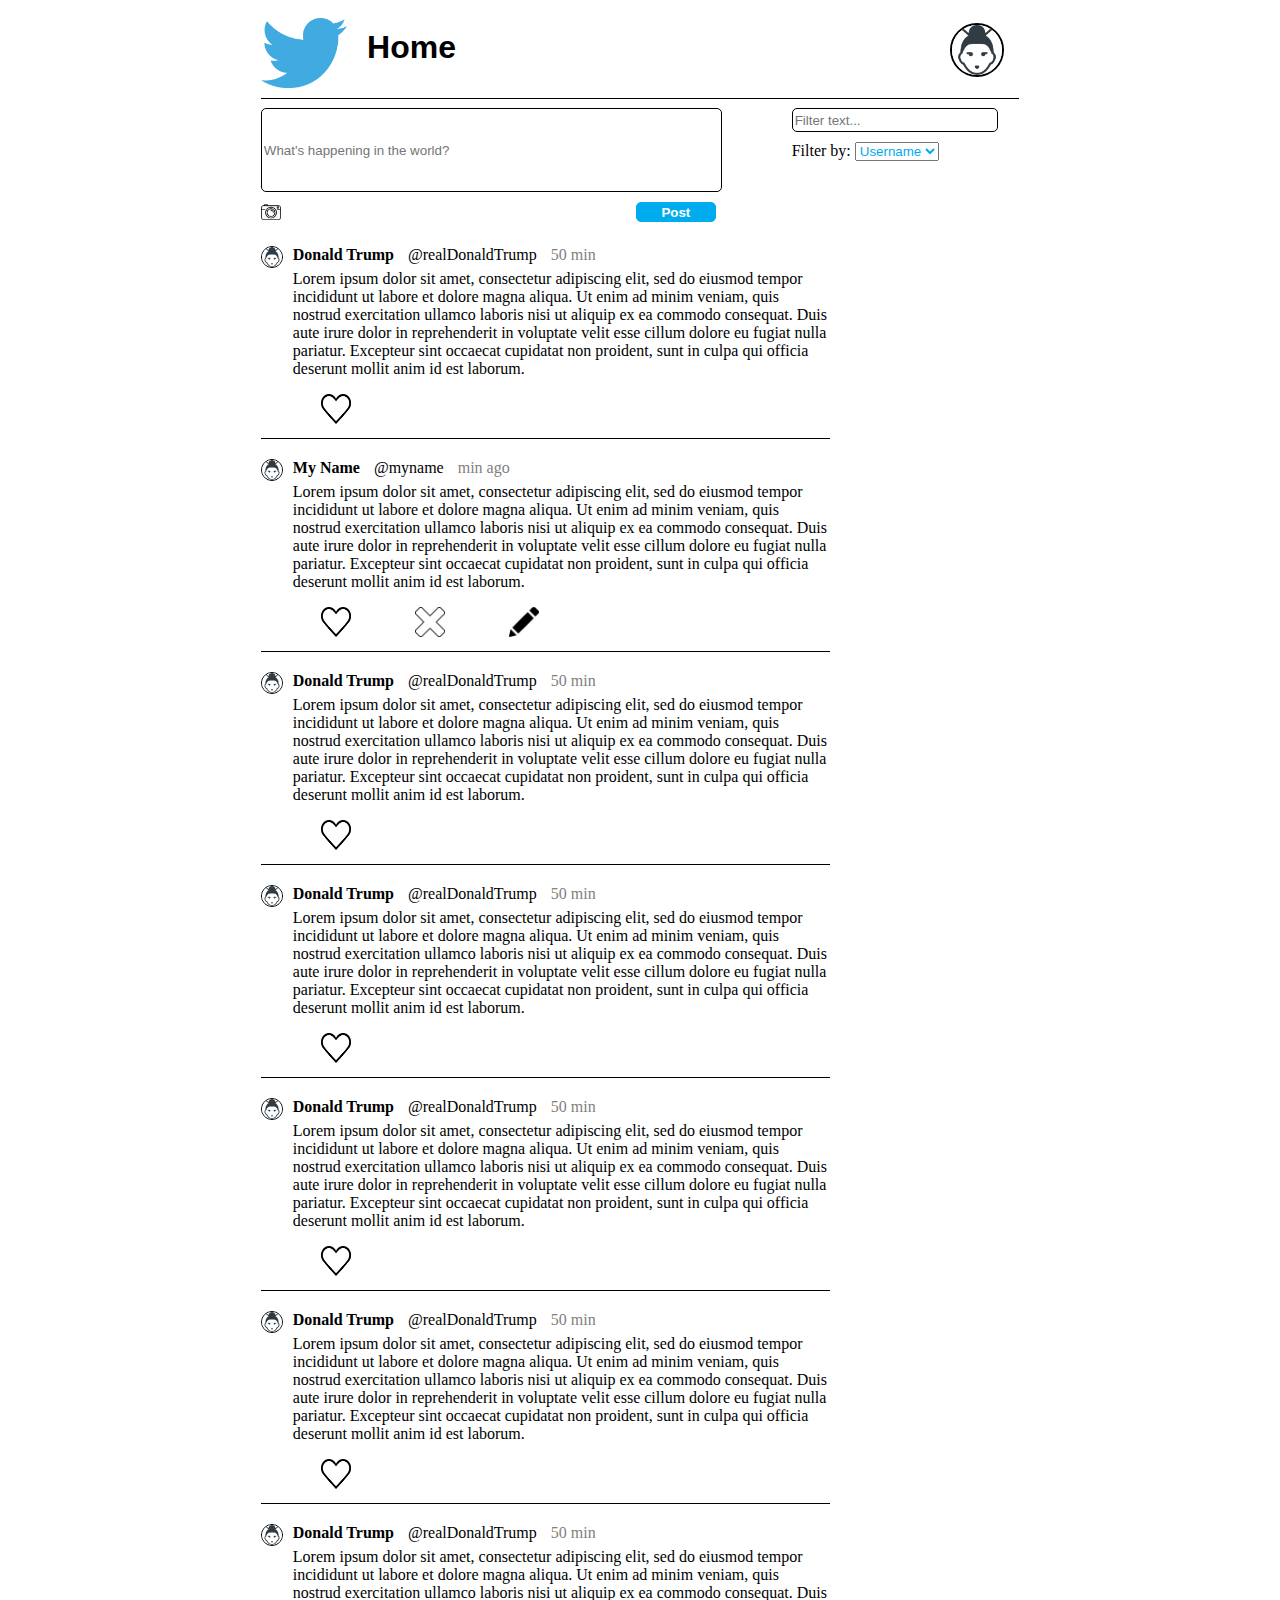
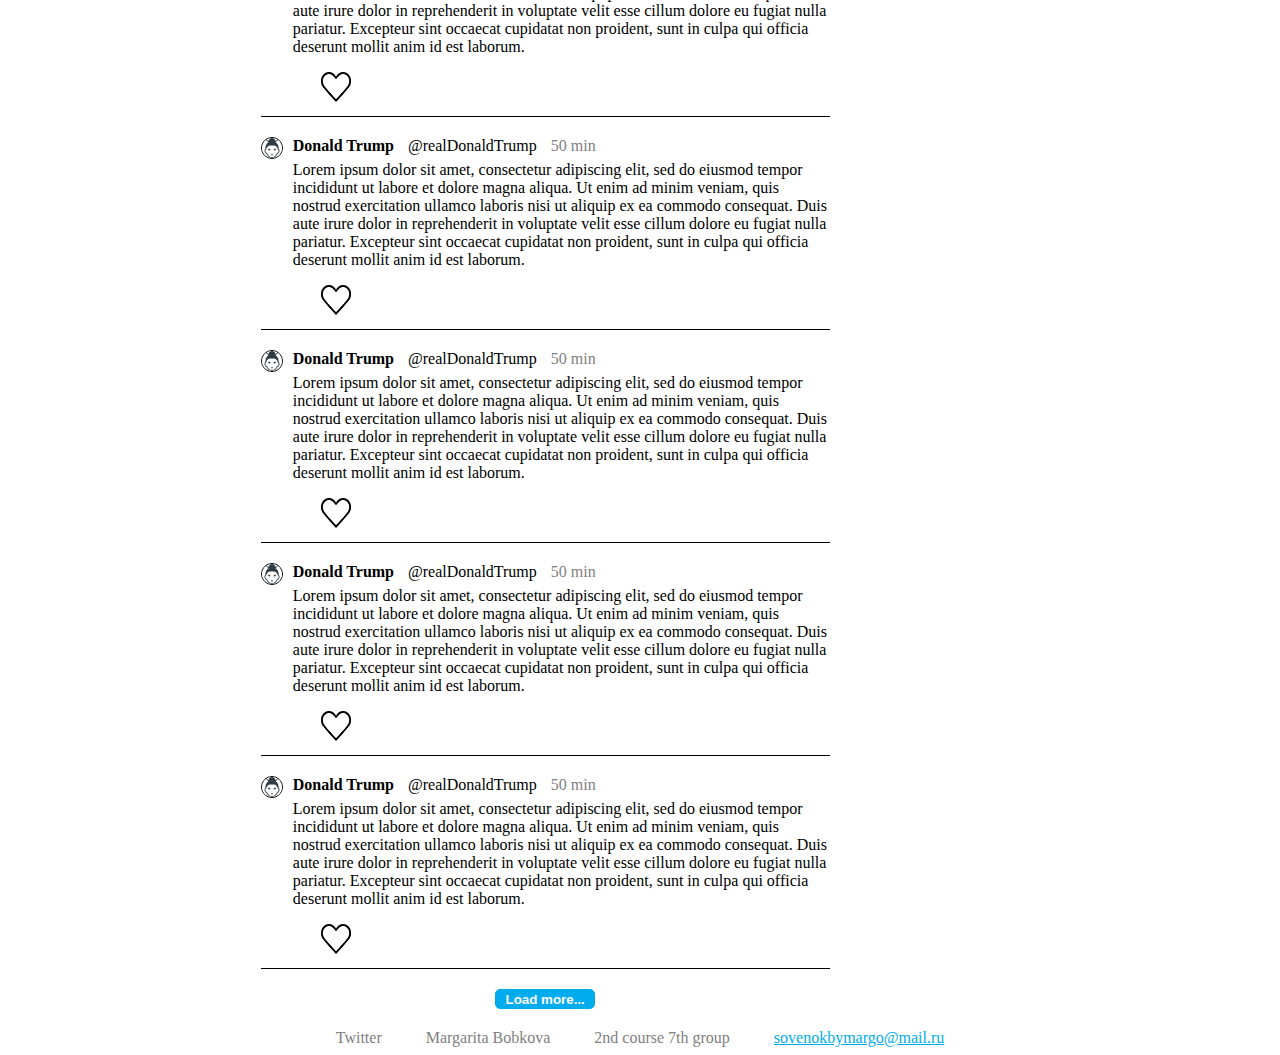
==== index.html @ 5510a5af "Add main page design" ====
<!DOCTYPE html>
<html lang="en">

<head>
    <meta charset="UTF-8">
    <title>Title</title>
    <link rel="stylesheet" type="text/css" href="style.css"/>
</head>
<body>
<header>
    <div id="page-container">
        <div id="content-wrap">

        </div>
    </div>
    <div class="block1">
        <img class="profile" src="img/People.jpg"/>
        <img src="img/Twitter_bird_logo_2012.jpg" class="logo"/>
        <h1 style="font-family: Arial,serif">Home</h1>

    </div>
</header>

<div class="block2">
    <div class="create-post">
        <input class="lol" type="text" name="q" placeholder="What's happening in the world?"/>
        <input class="lol" type="image" value="" src="img/photo-camera.png" onclick="{action} return false">
        <input type="button" value="Post" name="Post" onClick="{action} return false" class="fwm_button">
    </div>

    <div class="filter">
        <input class="filter-query" placeholder="Filter text...">

        <label for="cars">Filter by:</label>
        <select id="cars">
            <option value="username">Username</option>
            <option value="date">Date</option>
            <option value="hashtag">Hashtag</option>
        </select>
    </div>
</div>

<div class = "post">
    <img class="user-avatar" src="img/People.jpg" alt="Avatar">
    <div class="post-content">
        <div class="post-details">
            <b class="full-name">Donald Trump</b>
            <p class="username">@realDonaldTrump</p>
            <p class="date">50 min</p>
        </div>
        <p class="content">Lorem ipsum dolor sit amet, consectetur adipiscing elit, sed do eiusmod tempor incididunt ut labore et dolore magna aliqua.
            Ut enim ad minim veniam, quis nostrud exercitation ullamco laboris nisi ut aliquip ex ea commodo consequat. Duis aute irure dolor in reprehenderit in voluptate velit esse cillum dolore eu fugiat nulla pariatur. Excepteur sint occaecat cupidatat non proident, sunt in culpa qui officia deserunt mollit anim id est laborum.</p>
    </div>
    <div class="user-actions">
        <img class="like" src="img/img_like.png" alt="Like button">
    </div>
</div>

<div class = "post">
    <img class="user-avatar" src="img/People.jpg" alt="Avatar">
    <div class="post-content">
        <div class="post-details">
            <b class="full-name">My Name</b>
            <p class="username">@myname</p>
            <p class="date">min ago</p>
        </div>
        <p class="content">Lorem ipsum dolor sit amet, consectetur adipiscing elit, sed do eiusmod tempor incididunt ut labore et dolore magna aliqua.
            Ut enim ad minim veniam, quis nostrud exercitation ullamco laboris nisi ut aliquip ex ea commodo consequat. Duis aute irure dolor in reprehenderit in voluptate velit esse cillum dolore eu fugiat nulla pariatur. Excepteur sint occaecat cupidatat non proident, sunt in culpa qui officia deserunt mollit anim id est laborum.</p>
    </div>
    <div class="user-actions">
        <img class="like" src="img/img_like.png" alt="Like button">
        <img class="edit" src="img/delete.png" alt="Edit button">
        <img class="delete" src="img/pencil-edit-button.png" alt="Trash button">
    </div>
</div>
<div class = "post">
    <img class="user-avatar" src="img/People.jpg" alt="Avatar">
    <div class="post-content">
        <div class="post-details">
            <b class="full-name">Donald Trump</b>
            <p class="username">@realDonaldTrump</p>
            <p class="date">50 min</p>
        </div>
        <p class="content">Lorem ipsum dolor sit amet, consectetur adipiscing elit, sed do eiusmod tempor incididunt ut labore et dolore magna aliqua.
            Ut enim ad minim veniam, quis nostrud exercitation ullamco laboris nisi ut aliquip ex ea commodo consequat. Duis aute irure dolor in reprehenderit in voluptate velit esse cillum dolore eu fugiat nulla pariatur. Excepteur sint occaecat cupidatat non proident, sunt in culpa qui officia deserunt mollit anim id est laborum.</p>
    </div>
    <div class="user-actions">
        <img class="like" src="img/img_like.png" alt="Like button">
    </div>
</div>
<div class = "post">
    <img class="user-avatar" src="img/People.jpg" alt="Avatar">
    <div class="post-content">
        <div class="post-details">
            <b class="full-name">Donald Trump</b>
            <p class="username">@realDonaldTrump</p>
            <p class="date">50 min</p>
        </div>
        <p class="content">Lorem ipsum dolor sit amet, consectetur adipiscing elit, sed do eiusmod tempor incididunt ut labore et dolore magna aliqua.
            Ut enim ad minim veniam, quis nostrud exercitation ullamco laboris nisi ut aliquip ex ea commodo consequat. Duis aute irure dolor in reprehenderit in voluptate velit esse cillum dolore eu fugiat nulla pariatur. Excepteur sint occaecat cupidatat non proident, sunt in culpa qui officia deserunt mollit anim id est laborum.</p>
    </div>
    <div class="user-actions">
        <img class="like" src="img/img_like.png" alt="Like button">
    </div>
</div>
<div class = "post">
    <img class="user-avatar" src="img/People.jpg" alt="Avatar">
    <div class="post-content">
        <div class="post-details">
            <b class="full-name">Donald Trump</b>
            <p class="username">@realDonaldTrump</p>
            <p class="date">50 min</p>
        </div>
        <p class="content">Lorem ipsum dolor sit amet, consectetur adipiscing elit, sed do eiusmod tempor incididunt ut labore et dolore magna aliqua.
            Ut enim ad minim veniam, quis nostrud exercitation ullamco laboris nisi ut aliquip ex ea commodo consequat. Duis aute irure dolor in reprehenderit in voluptate velit esse cillum dolore eu fugiat nulla pariatur. Excepteur sint occaecat cupidatat non proident, sunt in culpa qui officia deserunt mollit anim id est laborum.</p>
    </div>
    <div class="user-actions">
        <img class="like" src="img/img_like.png" alt="Like button">
    </div>
</div>
<div class = "post">
    <img class="user-avatar" src="img/People.jpg" alt="Avatar">
    <div class="post-content">
        <div class="post-details">
            <b class="full-name">Donald Trump</b>
            <p class="username">@realDonaldTrump</p>
            <p class="date">50 min</p>
        </div>
        <p class="content">Lorem ipsum dolor sit amet, consectetur adipiscing elit, sed do eiusmod tempor incididunt ut labore et dolore magna aliqua.
            Ut enim ad minim veniam, quis nostrud exercitation ullamco laboris nisi ut aliquip ex ea commodo consequat. Duis aute irure dolor in reprehenderit in voluptate velit esse cillum dolore eu fugiat nulla pariatur. Excepteur sint occaecat cupidatat non proident, sunt in culpa qui officia deserunt mollit anim id est laborum.</p>
    </div>
    <div class="user-actions">
        <img class="like" src="img/img_like.png" alt="Like button">
    </div>
</div>
<div class = "post">
    <img class="user-avatar" src="img/People.jpg" alt="Avatar">
    <div class="post-content">
        <div class="post-details">
            <b class="full-name">Donald Trump</b>
            <p class="username">@realDonaldTrump</p>
            <p class="date">50 min</p>
        </div>
        <p class="content">Lorem ipsum dolor sit amet, consectetur adipiscing elit, sed do eiusmod tempor incididunt ut labore et dolore magna aliqua.
            Ut enim ad minim veniam, quis nostrud exercitation ullamco laboris nisi ut aliquip ex ea commodo consequat. Duis aute irure dolor in reprehenderit in voluptate velit esse cillum dolore eu fugiat nulla pariatur. Excepteur sint occaecat cupidatat non proident, sunt in culpa qui officia deserunt mollit anim id est laborum.</p>
    </div>
    <div class="user-actions">
        <img class="like" src="img/img_like.png" alt="Like button">
    </div>
</div>
<div class = "post">
    <img class="user-avatar" src="img/People.jpg" alt="Avatar">
    <div class="post-content">
        <div class="post-details">
            <b class="full-name">Donald Trump</b>
            <p class="username">@realDonaldTrump</p>
            <p class="date">50 min</p>
        </div>
        <p class="content">Lorem ipsum dolor sit amet, consectetur adipiscing elit, sed do eiusmod tempor incididunt ut labore et dolore magna aliqua.
            Ut enim ad minim veniam, quis nostrud exercitation ullamco laboris nisi ut aliquip ex ea commodo consequat. Duis aute irure dolor in reprehenderit in voluptate velit esse cillum dolore eu fugiat nulla pariatur. Excepteur sint occaecat cupidatat non proident, sunt in culpa qui officia deserunt mollit anim id est laborum.</p>
    </div>
    <div class="user-actions">
        <img class="like" src="img/img_like.png" alt="Like button">
    </div>
</div>
<div class = "post">
    <img class="user-avatar" src="img/People.jpg" alt="Avatar">
    <div class="post-content">
        <div class="post-details">
            <b class="full-name">Donald Trump</b>
            <p class="username">@realDonaldTrump</p>
            <p class="date">50 min</p>
        </div>
        <p class="content">Lorem ipsum dolor sit amet, consectetur adipiscing elit, sed do eiusmod tempor incididunt ut labore et dolore magna aliqua.
            Ut enim ad minim veniam, quis nostrud exercitation ullamco laboris nisi ut aliquip ex ea commodo consequat. Duis aute irure dolor in reprehenderit in voluptate velit esse cillum dolore eu fugiat nulla pariatur. Excepteur sint occaecat cupidatat non proident, sunt in culpa qui officia deserunt mollit anim id est laborum.</p>
    </div>
    <div class="user-actions">
        <img class="like" src="img/img_like.png" alt="Like button">
    </div>
</div>
<div class = "post">
    <img class="user-avatar" src="img/People.jpg" alt="Avatar">
    <div class="post-content">
        <div class="post-details">
            <b class="full-name">Donald Trump</b>
            <p class="username">@realDonaldTrump</p>
            <p class="date">50 min</p>
        </div>
        <p class="content">Lorem ipsum dolor sit amet, consectetur adipiscing elit, sed do eiusmod tempor incididunt ut labore et dolore magna aliqua.
            Ut enim ad minim veniam, quis nostrud exercitation ullamco laboris nisi ut aliquip ex ea commodo consequat. Duis aute irure dolor in reprehenderit in voluptate velit esse cillum dolore eu fugiat nulla pariatur. Excepteur sint occaecat cupidatat non proident, sunt in culpa qui officia deserunt mollit anim id est laborum.</p>
    </div>
    <div class="user-actions">
        <img class="like" src="img/img_like.png" alt="Like button">
    </div>
</div>
<div class = "post">
    <img class="user-avatar" src="img/People.jpg" alt="Avatar">
    <div class="post-content">
        <div class="post-details">
            <b class="full-name">Donald Trump</b>
            <p class="username">@realDonaldTrump</p>
            <p class="date">50 min</p>
        </div>
        <p class="content">Lorem ipsum dolor sit amet, consectetur adipiscing elit, sed do eiusmod tempor incididunt ut labore et dolore magna aliqua.
            Ut enim ad minim veniam, quis nostrud exercitation ullamco laboris nisi ut aliquip ex ea commodo consequat. Duis aute irure dolor in reprehenderit in voluptate velit esse cillum dolore eu fugiat nulla pariatur. Excepteur sint occaecat cupidatat non proident, sunt in culpa qui officia deserunt mollit anim id est laborum.</p>
    </div>
    <div class="user-actions">
        <img class="like" src="img/img_like.png" alt="Like button">
    </div>
</div>

<div class = "loadMore">
    <input type = "button" value="Load more..." name="Load more" onclick="{action} return false">
</div>

<footer>
    <p>Twitter</p>
    <p>Margarita Bobkova</p>
    <p>2nd course 7th group</p>
    <p><a href="mailto:sovenokbymargo@mail.ru" >
        sovenokbymargo@mail.ru</a> </p>
    <div class="wrapper">
    </div>

</footer>
</body>
</html>
---- style.css ----
img.logo {
    max-height: 70px;
    padding-bottom: 10px;
    padding-top: 10px;
    float: left;
    padding-right: 20px;
}

img.profile {
    max-height: 50px;
    float: right;
    margin: 15px;
    border: 2px solid black;
    border-radius: 100px;
}

div.block1 {
    width: 60%;
    margin-right: 20%;
    margin-left: 20%;
    border-bottom: solid 1px black;
    float: left;
}

div.block2 {
    width: 60%;
    margin-right: 20%;
    margin-left: 20%;
    padding-top: 100px;
}

div.block2 div.create-post {
    float: left;
    margin-right: 10%;
    width: 60%;
}

.block2 .filter select {
    color: #00acee;
}

.block2 .filter .filter-query {
    width: 200px;
    margin-bottom: 10px;
    border-radius: 5px;
    border: 1px solid black;
}

input.lol[type = "text"] {
    width: 100%;
    height: 80px;
    border: 1px solid black;
    border-radius: 5px;
    vertical-align: text-top;
}

input {
    width: 20px;
    height: 20px;
}

input.lol[type="image"] {
    width: 20px;
    height: 20px;
    margin-top: 10px;
}

input.fwm_button[type="button"] {
    float: right;
    width: 80px;
    height: 20px;
    color: white;
    font-weight: bold;
    margin-top: 10px;
    background-color: #00acee;
    border: 1px solid #00acee;
    border-radius: 5px;
}

div.post {
    overflow: hidden;
    margin-right: 20%;
    margin-left: 20%;
    margin-top: 20px;
    width: 45%;
    border-bottom: 1px solid black;
    float: left;
}

div.post img.user-avatar, div.post-content {
    display: table-cell;
}

div.post img.user-avatar {
    width: 20px;
    height: 20px;
    max-height: 30px;
    float: left;
    border: 1px solid black;
    border-radius: 100px;
}

.post-details p,b {
    display: inline-block;
    margin-top: -10px;
    margin-left: 10px;
}

.post-details p.date {
    color: gray;
}

.post-content p.content {
    margin-top: -10px;
    margin-left: 10px;
}
.post div.user-actions img.like{
    margin-left: 60px;
    margin-bottom: 10px;
    width: 30px;
    height: 30px;
}

.post img.userPost {
    max-height: 30px;
    float: left;
    border: 1px solid black;
    border-radius: 100px;
}

.post div.user-actions img {
    margin-left: 60px;
    margin-bottom: 10px;
    width: 30px;
    height: 30px;
}

.post div.user-actions {
    display: inline;
    align-items: center;
}

div.loadMore{
    margin-left: 20%;
    margin-right: 20%;
    width: 45%;
    text-align: center;
}

.loadMore input[type = "button"]{
    margin-top: 20px;
    width: 100px;
    height: 20px;
    font-weight: bold;
    color: white;
    background-color: #00acee;
    border: 1px solid #00acee;
    border-radius: 5px;
}

footer {
    margin-right: 20%;
    margin-left: 20%;
    margin-top: 20px;
    width: 60%;
    text-align: center;
    clear: both;
    position: relative;
}

footer p {
    margin: 0 20px;
    display: inline-block;
    color: gray;
}

footer a {
    color: #00acee;
}
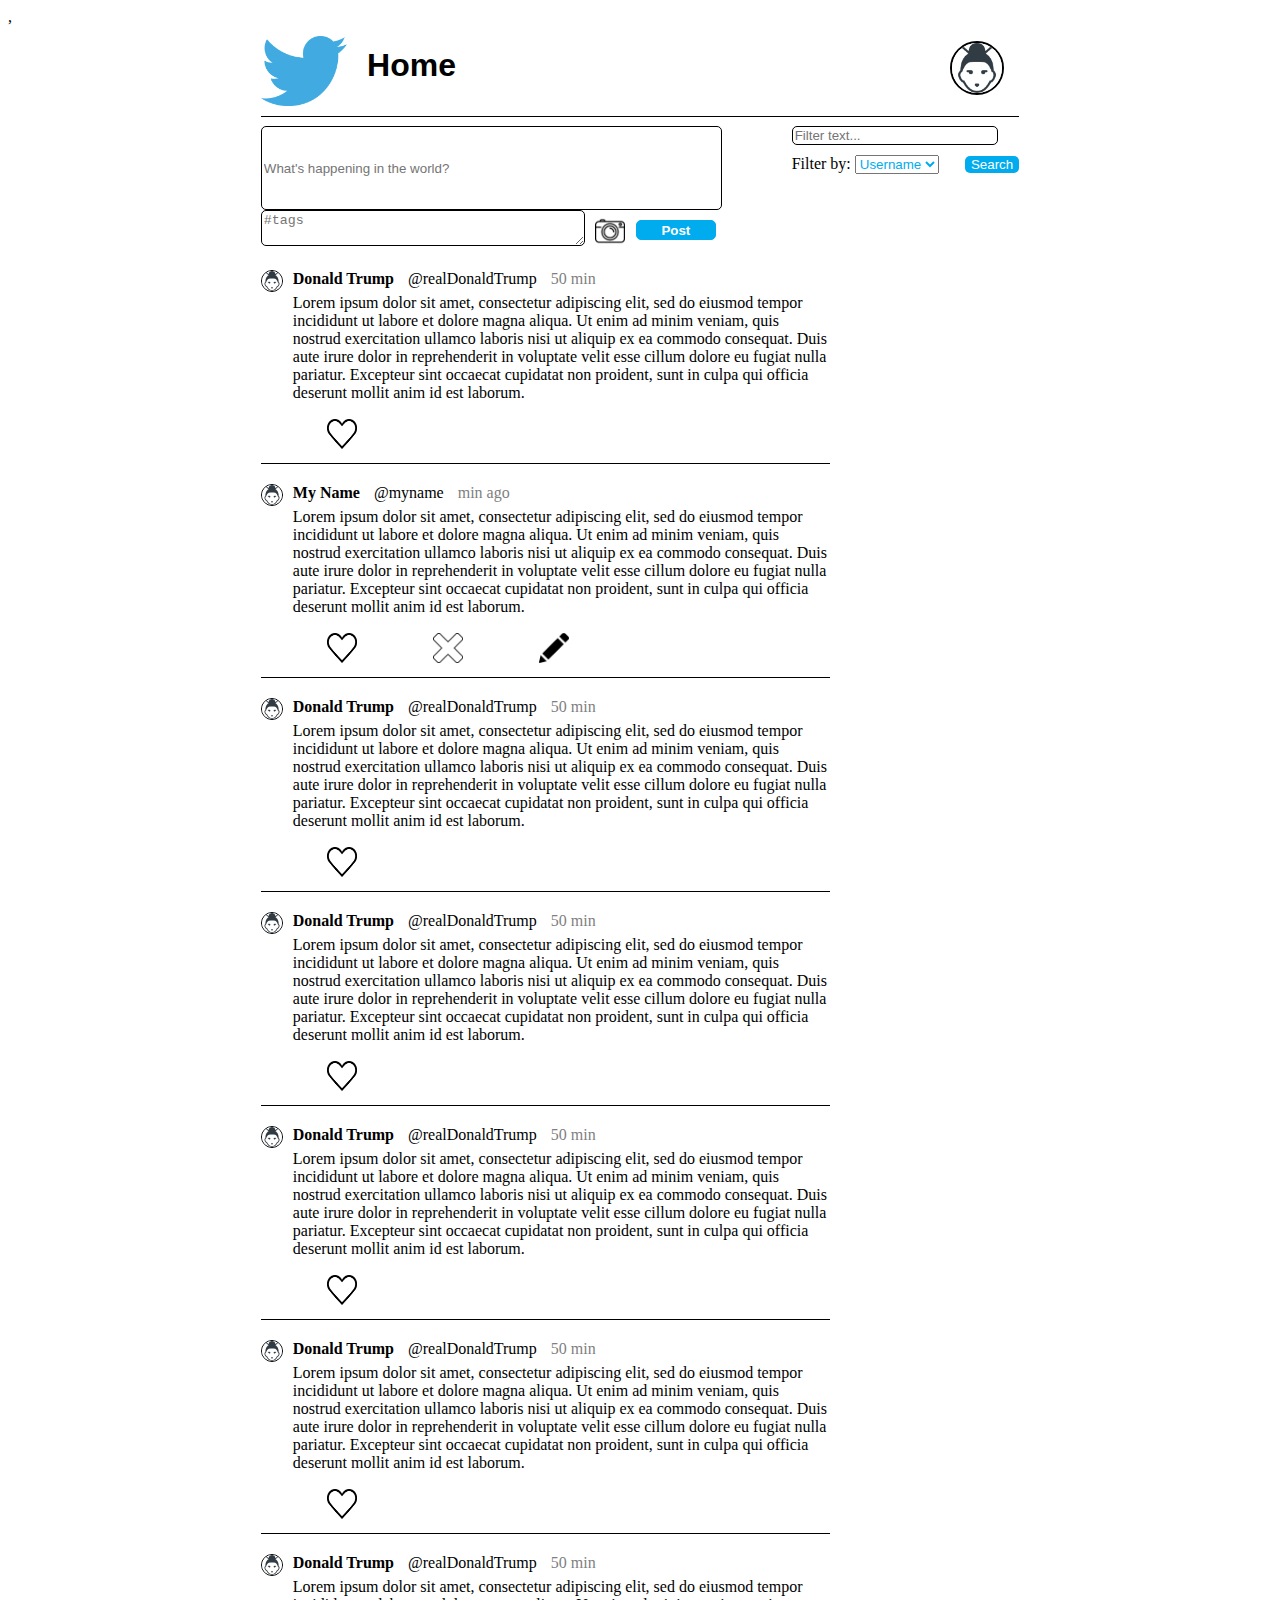
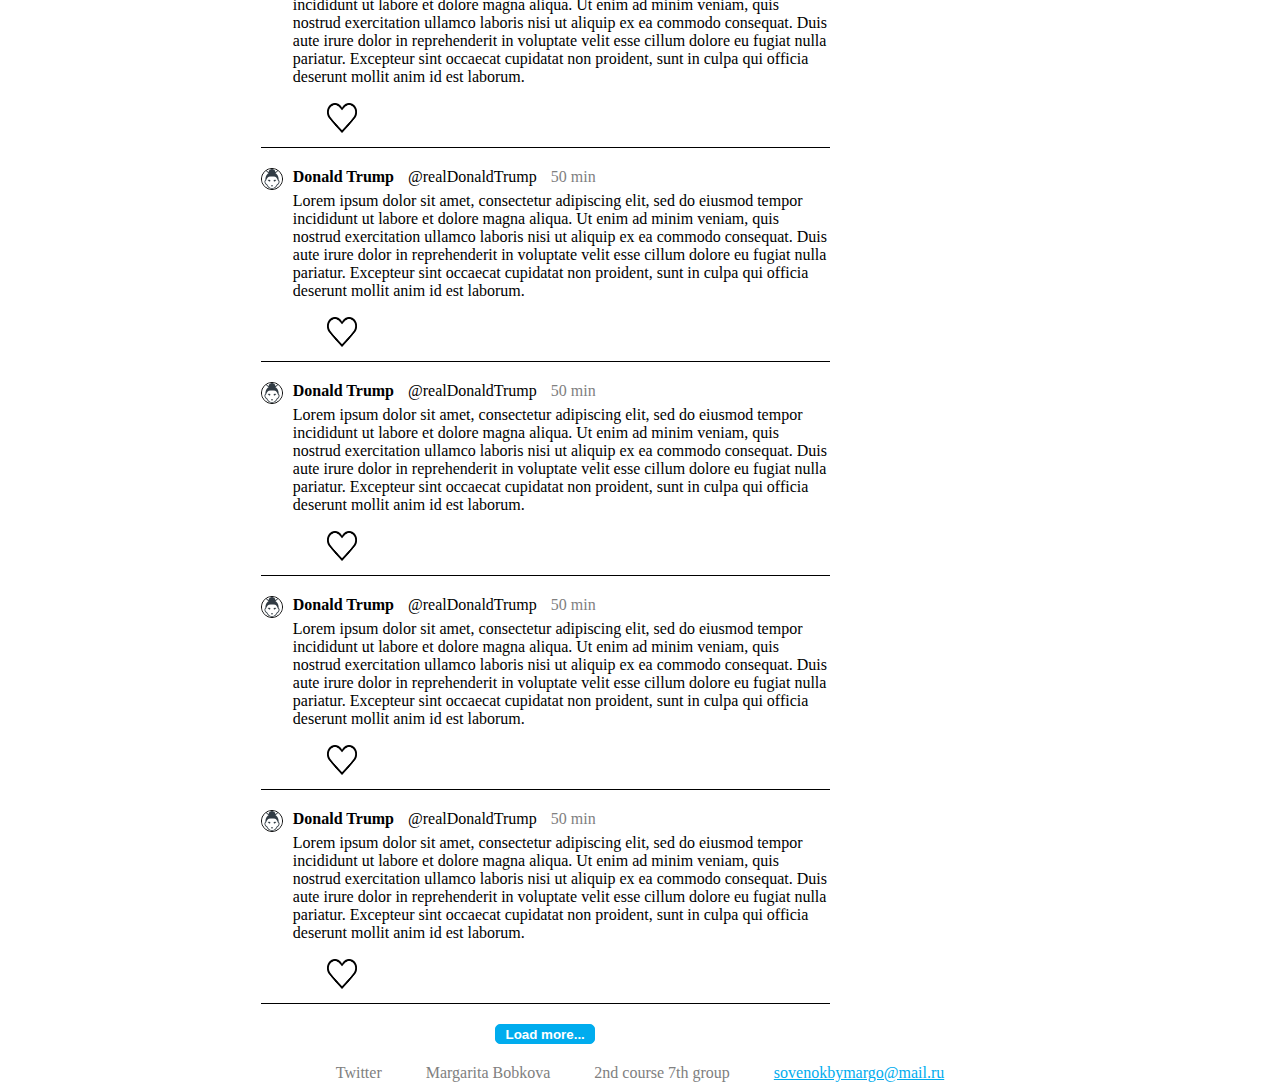
==== commit 29d660d7: "Update markup and styles" ====
--- a/index.html
+++ b/index.html
@@ -4,43 +4,51 @@
 <head>
     <meta charset="UTF-8">
     <title>Title</title>
-    <link rel="stylesheet" type="text/css" href="style.css"/>
+    <link rel="stylesheet" type="text/css" href="style.css"/>,
 </head>
-<body>
 <header>
     <div id="page-container">
         <div id="content-wrap">
 
         </div>
     </div>
-    <div class="block1">
-        <img class="profile" src="img/People.jpg"/>
-        <img src="img/Twitter_bird_logo_2012.jpg" class="logo"/>
-        <h1 style="font-family: Arial,serif">Home</h1>
+    <div class="my_header">
+        <img class="profile" src="img/People.jpg" alt = "Avatar"/>
+        <img src="img/Twitter_bird_logo_2012.jpg" alt = "Logo" class="logo"/>
+        <h1>Home</h1>
 
     </div>
 </header>
 
-<div class="block2">
+<div class="post_field">
     <div class="create-post">
-        <input class="lol" type="text" name="q" placeholder="What's happening in the world?"/>
-        <input class="lol" type="image" value="" src="img/photo-camera.png" onclick="{action} return false">
-        <input type="button" value="Post" name="Post" onClick="{action} return false" class="fwm_button">
+        <label>
+            <input class="input_field" type="text" name="q" placeholder="What's happening in the world?"/>
+        </label>
+        <textarea placeholder="#tags" name="tags" id="tags-area"></textarea>
+        <button class="photo_button"><img class="image_camera" src="img/photo-camera.png" alt="Add photo button"></button>
+        <input type="button" value="Post" name="Post"  class="fwm_button">
     </div>
 
     <div class="filter">
-        <input class="filter-query" placeholder="Filter text...">
-
-        <label for="cars">Filter by:</label>
-        <select id="cars">
+        <label>
+            <input class="filter-query" placeholder="Filter text...">
+        </label>
+
+        <label >Filter by:</label>
+        <select>
             <option value="username">Username</option>
             <option value="date">Date</option>
             <option value="hashtag">Hashtag</option>
         </select>
+        <div class="filter-button">
+            <button class="search">Search</button>
+        </div>
     </div>
 </div>
 
-<div class = "post">
+<section class="posts">
+    <article class="post">
     <img class="user-avatar" src="img/People.jpg" alt="Avatar">
     <div class="post-content">
         <div class="post-details">
@@ -52,11 +60,13 @@
             Ut enim ad minim veniam, quis nostrud exercitation ullamco laboris nisi ut aliquip ex ea commodo consequat. Duis aute irure dolor in reprehenderit in voluptate velit esse cillum dolore eu fugiat nulla pariatur. Excepteur sint occaecat cupidatat non proident, sunt in culpa qui officia deserunt mollit anim id est laborum.</p>
     </div>
     <div class="user-actions">
-        <img class="like" src="img/img_like.png" alt="Like button">
-    </div>
-</div>
-
-<div class = "post">
+        <button class="btn"><img class="like" src="img/img_like.png" alt="Like button"></button>
+    </div>
+    </article>
+</section>
+
+<section class="posts">
+    <article class="post">
     <img class="user-avatar" src="img/People.jpg" alt="Avatar">
     <div class="post-content">
         <div class="post-details">
@@ -68,149 +78,190 @@
             Ut enim ad minim veniam, quis nostrud exercitation ullamco laboris nisi ut aliquip ex ea commodo consequat. Duis aute irure dolor in reprehenderit in voluptate velit esse cillum dolore eu fugiat nulla pariatur. Excepteur sint occaecat cupidatat non proident, sunt in culpa qui officia deserunt mollit anim id est laborum.</p>
     </div>
     <div class="user-actions">
-        <img class="like" src="img/img_like.png" alt="Like button">
-        <img class="edit" src="img/delete.png" alt="Edit button">
-        <img class="delete" src="img/pencil-edit-button.png" alt="Trash button">
-    </div>
-</div>
-<div class = "post">
-    <img class="user-avatar" src="img/People.jpg" alt="Avatar">
-    <div class="post-content">
-        <div class="post-details">
-            <b class="full-name">Donald Trump</b>
-            <p class="username">@realDonaldTrump</p>
-            <p class="date">50 min</p>
-        </div>
-        <p class="content">Lorem ipsum dolor sit amet, consectetur adipiscing elit, sed do eiusmod tempor incididunt ut labore et dolore magna aliqua.
-            Ut enim ad minim veniam, quis nostrud exercitation ullamco laboris nisi ut aliquip ex ea commodo consequat. Duis aute irure dolor in reprehenderit in voluptate velit esse cillum dolore eu fugiat nulla pariatur. Excepteur sint occaecat cupidatat non proident, sunt in culpa qui officia deserunt mollit anim id est laborum.</p>
-    </div>
-    <div class="user-actions">
-        <img class="like" src="img/img_like.png" alt="Like button">
-    </div>
-</div>
-<div class = "post">
-    <img class="user-avatar" src="img/People.jpg" alt="Avatar">
-    <div class="post-content">
-        <div class="post-details">
-            <b class="full-name">Donald Trump</b>
-            <p class="username">@realDonaldTrump</p>
-            <p class="date">50 min</p>
-        </div>
-        <p class="content">Lorem ipsum dolor sit amet, consectetur adipiscing elit, sed do eiusmod tempor incididunt ut labore et dolore magna aliqua.
-            Ut enim ad minim veniam, quis nostrud exercitation ullamco laboris nisi ut aliquip ex ea commodo consequat. Duis aute irure dolor in reprehenderit in voluptate velit esse cillum dolore eu fugiat nulla pariatur. Excepteur sint occaecat cupidatat non proident, sunt in culpa qui officia deserunt mollit anim id est laborum.</p>
-    </div>
-    <div class="user-actions">
-        <img class="like" src="img/img_like.png" alt="Like button">
-    </div>
-</div>
-<div class = "post">
-    <img class="user-avatar" src="img/People.jpg" alt="Avatar">
-    <div class="post-content">
-        <div class="post-details">
-            <b class="full-name">Donald Trump</b>
-            <p class="username">@realDonaldTrump</p>
-            <p class="date">50 min</p>
-        </div>
-        <p class="content">Lorem ipsum dolor sit amet, consectetur adipiscing elit, sed do eiusmod tempor incididunt ut labore et dolore magna aliqua.
-            Ut enim ad minim veniam, quis nostrud exercitation ullamco laboris nisi ut aliquip ex ea commodo consequat. Duis aute irure dolor in reprehenderit in voluptate velit esse cillum dolore eu fugiat nulla pariatur. Excepteur sint occaecat cupidatat non proident, sunt in culpa qui officia deserunt mollit anim id est laborum.</p>
-    </div>
-    <div class="user-actions">
-        <img class="like" src="img/img_like.png" alt="Like button">
-    </div>
-</div>
-<div class = "post">
-    <img class="user-avatar" src="img/People.jpg" alt="Avatar">
-    <div class="post-content">
-        <div class="post-details">
-            <b class="full-name">Donald Trump</b>
-            <p class="username">@realDonaldTrump</p>
-            <p class="date">50 min</p>
-        </div>
-        <p class="content">Lorem ipsum dolor sit amet, consectetur adipiscing elit, sed do eiusmod tempor incididunt ut labore et dolore magna aliqua.
-            Ut enim ad minim veniam, quis nostrud exercitation ullamco laboris nisi ut aliquip ex ea commodo consequat. Duis aute irure dolor in reprehenderit in voluptate velit esse cillum dolore eu fugiat nulla pariatur. Excepteur sint occaecat cupidatat non proident, sunt in culpa qui officia deserunt mollit anim id est laborum.</p>
-    </div>
-    <div class="user-actions">
-        <img class="like" src="img/img_like.png" alt="Like button">
-    </div>
-</div>
-<div class = "post">
-    <img class="user-avatar" src="img/People.jpg" alt="Avatar">
-    <div class="post-content">
-        <div class="post-details">
-            <b class="full-name">Donald Trump</b>
-            <p class="username">@realDonaldTrump</p>
-            <p class="date">50 min</p>
-        </div>
-        <p class="content">Lorem ipsum dolor sit amet, consectetur adipiscing elit, sed do eiusmod tempor incididunt ut labore et dolore magna aliqua.
-            Ut enim ad minim veniam, quis nostrud exercitation ullamco laboris nisi ut aliquip ex ea commodo consequat. Duis aute irure dolor in reprehenderit in voluptate velit esse cillum dolore eu fugiat nulla pariatur. Excepteur sint occaecat cupidatat non proident, sunt in culpa qui officia deserunt mollit anim id est laborum.</p>
-    </div>
-    <div class="user-actions">
-        <img class="like" src="img/img_like.png" alt="Like button">
-    </div>
-</div>
-<div class = "post">
-    <img class="user-avatar" src="img/People.jpg" alt="Avatar">
-    <div class="post-content">
-        <div class="post-details">
-            <b class="full-name">Donald Trump</b>
-            <p class="username">@realDonaldTrump</p>
-            <p class="date">50 min</p>
-        </div>
-        <p class="content">Lorem ipsum dolor sit amet, consectetur adipiscing elit, sed do eiusmod tempor incididunt ut labore et dolore magna aliqua.
-            Ut enim ad minim veniam, quis nostrud exercitation ullamco laboris nisi ut aliquip ex ea commodo consequat. Duis aute irure dolor in reprehenderit in voluptate velit esse cillum dolore eu fugiat nulla pariatur. Excepteur sint occaecat cupidatat non proident, sunt in culpa qui officia deserunt mollit anim id est laborum.</p>
-    </div>
-    <div class="user-actions">
-        <img class="like" src="img/img_like.png" alt="Like button">
-    </div>
-</div>
-<div class = "post">
-    <img class="user-avatar" src="img/People.jpg" alt="Avatar">
-    <div class="post-content">
-        <div class="post-details">
-            <b class="full-name">Donald Trump</b>
-            <p class="username">@realDonaldTrump</p>
-            <p class="date">50 min</p>
-        </div>
-        <p class="content">Lorem ipsum dolor sit amet, consectetur adipiscing elit, sed do eiusmod tempor incididunt ut labore et dolore magna aliqua.
-            Ut enim ad minim veniam, quis nostrud exercitation ullamco laboris nisi ut aliquip ex ea commodo consequat. Duis aute irure dolor in reprehenderit in voluptate velit esse cillum dolore eu fugiat nulla pariatur. Excepteur sint occaecat cupidatat non proident, sunt in culpa qui officia deserunt mollit anim id est laborum.</p>
-    </div>
-    <div class="user-actions">
-        <img class="like" src="img/img_like.png" alt="Like button">
-    </div>
-</div>
-<div class = "post">
-    <img class="user-avatar" src="img/People.jpg" alt="Avatar">
-    <div class="post-content">
-        <div class="post-details">
-            <b class="full-name">Donald Trump</b>
-            <p class="username">@realDonaldTrump</p>
-            <p class="date">50 min</p>
-        </div>
-        <p class="content">Lorem ipsum dolor sit amet, consectetur adipiscing elit, sed do eiusmod tempor incididunt ut labore et dolore magna aliqua.
-            Ut enim ad minim veniam, quis nostrud exercitation ullamco laboris nisi ut aliquip ex ea commodo consequat. Duis aute irure dolor in reprehenderit in voluptate velit esse cillum dolore eu fugiat nulla pariatur. Excepteur sint occaecat cupidatat non proident, sunt in culpa qui officia deserunt mollit anim id est laborum.</p>
-    </div>
-    <div class="user-actions">
-        <img class="like" src="img/img_like.png" alt="Like button">
-    </div>
-</div>
-<div class = "post">
-    <img class="user-avatar" src="img/People.jpg" alt="Avatar">
-    <div class="post-content">
-        <div class="post-details">
-            <b class="full-name">Donald Trump</b>
-            <p class="username">@realDonaldTrump</p>
-            <p class="date">50 min</p>
-        </div>
-        <p class="content">Lorem ipsum dolor sit amet, consectetur adipiscing elit, sed do eiusmod tempor incididunt ut labore et dolore magna aliqua.
-            Ut enim ad minim veniam, quis nostrud exercitation ullamco laboris nisi ut aliquip ex ea commodo consequat. Duis aute irure dolor in reprehenderit in voluptate velit esse cillum dolore eu fugiat nulla pariatur. Excepteur sint occaecat cupidatat non proident, sunt in culpa qui officia deserunt mollit anim id est laborum.</p>
-    </div>
-    <div class="user-actions">
-        <img class="like" src="img/img_like.png" alt="Like button">
-    </div>
-</div>
+        <button class="btn"><img class="like" src="img/img_like.png" alt="Like button"></button>
+        <button class="btn"><img class="edit" src="img/delete.png" alt="Edit button"></button>
+        <button class="btn"><img class="delete" src="img/pencil-edit-button.png" alt="Trash button"></button>
+    </div>
+    </article>
+    </section>
+
+
+
+<section class="posts">
+    <article class="post">
+        <img class="user-avatar" src="img/People.jpg" alt="Avatar">
+        <div class="post-content">
+            <div class="post-details">
+                <b class="full-name">Donald Trump</b>
+                <p class="username">@realDonaldTrump</p>
+                <p class="date">50 min</p>
+            </div>
+            <p class="content">Lorem ipsum dolor sit amet, consectetur adipiscing elit, sed do eiusmod tempor incididunt ut labore et dolore magna aliqua.
+                Ut enim ad minim veniam, quis nostrud exercitation ullamco laboris nisi ut aliquip ex ea commodo consequat. Duis aute irure dolor in reprehenderit in voluptate velit esse cillum dolore eu fugiat nulla pariatur. Excepteur sint occaecat cupidatat non proident, sunt in culpa qui officia deserunt mollit anim id est laborum.</p>
+        </div>
+        <div class="user-actions">
+            <button class="btn"><img class="like" src="img/img_like.png" alt="Like button"></button>
+        </div>
+    </article>
+</section>
+
+
+<section class="posts">
+    <article class="post">
+        <img class="user-avatar" src="img/People.jpg" alt="Avatar">
+        <div class="post-content">
+            <div class="post-details">
+                <b class="full-name">Donald Trump</b>
+                <p class="username">@realDonaldTrump</p>
+                <p class="date">50 min</p>
+            </div>
+            <p class="content">Lorem ipsum dolor sit amet, consectetur adipiscing elit, sed do eiusmod tempor incididunt ut labore et dolore magna aliqua.
+                Ut enim ad minim veniam, quis nostrud exercitation ullamco laboris nisi ut aliquip ex ea commodo consequat. Duis aute irure dolor in reprehenderit in voluptate velit esse cillum dolore eu fugiat nulla pariatur. Excepteur sint occaecat cupidatat non proident, sunt in culpa qui officia deserunt mollit anim id est laborum.</p>
+        </div>
+        <div class="user-actions">
+            <button class="btn"><img class="like" src="img/img_like.png" alt="Like button"></button>
+        </div>
+    </article>
+</section>
+
+
+<section class="posts">
+    <article class="post">
+        <img class="user-avatar" src="img/People.jpg" alt="Avatar">
+        <div class="post-content">
+            <div class="post-details">
+                <b class="full-name">Donald Trump</b>
+                <p class="username">@realDonaldTrump</p>
+                <p class="date">50 min</p>
+            </div>
+            <p class="content">Lorem ipsum dolor sit amet, consectetur adipiscing elit, sed do eiusmod tempor incididunt ut labore et dolore magna aliqua.
+                Ut enim ad minim veniam, quis nostrud exercitation ullamco laboris nisi ut aliquip ex ea commodo consequat. Duis aute irure dolor in reprehenderit in voluptate velit esse cillum dolore eu fugiat nulla pariatur. Excepteur sint occaecat cupidatat non proident, sunt in culpa qui officia deserunt mollit anim id est laborum.</p>
+        </div>
+        <div class="user-actions">
+            <button class="btn"><img class="like" src="img/img_like.png" alt="Like button"></button>
+        </div>
+    </article>
+</section>
+
+
+
+<section class="posts">
+    <article class="post">
+        <img class="user-avatar" src="img/People.jpg" alt="Avatar">
+        <div class="post-content">
+            <div class="post-details">
+                <b class="full-name">Donald Trump</b>
+                <p class="username">@realDonaldTrump</p>
+                <p class="date">50 min</p>
+            </div>
+            <p class="content">Lorem ipsum dolor sit amet, consectetur adipiscing elit, sed do eiusmod tempor incididunt ut labore et dolore magna aliqua.
+                Ut enim ad minim veniam, quis nostrud exercitation ullamco laboris nisi ut aliquip ex ea commodo consequat. Duis aute irure dolor in reprehenderit in voluptate velit esse cillum dolore eu fugiat nulla pariatur. Excepteur sint occaecat cupidatat non proident, sunt in culpa qui officia deserunt mollit anim id est laborum.</p>
+        </div>
+        <div class="user-actions">
+            <button class="btn"><img class="like" src="img/img_like.png" alt="Like button"></button>
+        </div>
+    </article>
+</section>
+
+
+
+<section class="posts">
+    <article class="post">
+        <img class="user-avatar" src="img/People.jpg" alt="Avatar">
+        <div class="post-content">
+            <div class="post-details">
+                <b class="full-name">Donald Trump</b>
+                <p class="username">@realDonaldTrump</p>
+                <p class="date">50 min</p>
+            </div>
+            <p class="content">Lorem ipsum dolor sit amet, consectetur adipiscing elit, sed do eiusmod tempor incididunt ut labore et dolore magna aliqua.
+                Ut enim ad minim veniam, quis nostrud exercitation ullamco laboris nisi ut aliquip ex ea commodo consequat. Duis aute irure dolor in reprehenderit in voluptate velit esse cillum dolore eu fugiat nulla pariatur. Excepteur sint occaecat cupidatat non proident, sunt in culpa qui officia deserunt mollit anim id est laborum.</p>
+        </div>
+        <div class="user-actions">
+            <button class="btn"><img class="like" src="img/img_like.png" alt="Like button"></button>
+        </div>
+    </article>
+</section>
+
+
+<section class="posts">
+    <article class="post">
+        <img class="user-avatar" src="img/People.jpg" alt="Avatar">
+        <div class="post-content">
+            <div class="post-details">
+                <b class="full-name">Donald Trump</b>
+                <p class="username">@realDonaldTrump</p>
+                <p class="date">50 min</p>
+            </div>
+            <p class="content">Lorem ipsum dolor sit amet, consectetur adipiscing elit, sed do eiusmod tempor incididunt ut labore et dolore magna aliqua.
+                Ut enim ad minim veniam, quis nostrud exercitation ullamco laboris nisi ut aliquip ex ea commodo consequat. Duis aute irure dolor in reprehenderit in voluptate velit esse cillum dolore eu fugiat nulla pariatur. Excepteur sint occaecat cupidatat non proident, sunt in culpa qui officia deserunt mollit anim id est laborum.</p>
+        </div>
+        <div class="user-actions">
+            <button class="btn"><img class="like" src="img/img_like.png" alt="Like button"></button>
+        </div>
+    </article>
+</section>
+
+
+<section class="posts">
+    <article class="post">
+        <img class="user-avatar" src="img/People.jpg" alt="Avatar">
+        <div class="post-content">
+            <div class="post-details">
+                <b class="full-name">Donald Trump</b>
+                <p class="username">@realDonaldTrump</p>
+                <p class="date">50 min</p>
+            </div>
+            <p class="content">Lorem ipsum dolor sit amet, consectetur adipiscing elit, sed do eiusmod tempor incididunt ut labore et dolore magna aliqua.
+                Ut enim ad minim veniam, quis nostrud exercitation ullamco laboris nisi ut aliquip ex ea commodo consequat. Duis aute irure dolor in reprehenderit in voluptate velit esse cillum dolore eu fugiat nulla pariatur. Excepteur sint occaecat cupidatat non proident, sunt in culpa qui officia deserunt mollit anim id est laborum.</p>
+        </div>
+        <div class="user-actions">
+            <button class="btn"><img class="like" src="img/img_like.png" alt="Like button"></button>
+        </div>
+    </article>
+</section>
+
+
+<section class="posts">
+    <article class="post">
+        <img class="user-avatar" src="img/People.jpg" alt="Avatar">
+        <div class="post-content">
+            <div class="post-details">
+                <b class="full-name">Donald Trump</b>
+                <p class="username">@realDonaldTrump</p>
+                <p class="date">50 min</p>
+            </div>
+            <p class="content">Lorem ipsum dolor sit amet, consectetur adipiscing elit, sed do eiusmod tempor incididunt ut labore et dolore magna aliqua.
+                Ut enim ad minim veniam, quis nostrud exercitation ullamco laboris nisi ut aliquip ex ea commodo consequat. Duis aute irure dolor in reprehenderit in voluptate velit esse cillum dolore eu fugiat nulla pariatur. Excepteur sint occaecat cupidatat non proident, sunt in culpa qui officia deserunt mollit anim id est laborum.</p>
+        </div>
+        <div class="user-actions">
+            <button class="btn"><img class="like" src="img/img_like.png" alt="Like button"></button>
+        </div>
+    </article>
+</section>
+
+
+<section class="posts">
+    <article class="post">
+        <img class="user-avatar" src="img/People.jpg" alt="Avatar">
+        <div class="post-content">
+            <div class="post-details">
+                <b class="full-name">Donald Trump</b>
+                <p class="username">@realDonaldTrump</p>
+                <p class="date">50 min</p>
+            </div>
+            <p class="content">Lorem ipsum dolor sit amet, consectetur adipiscing elit, sed do eiusmod tempor incididunt ut labore et dolore magna aliqua.
+                Ut enim ad minim veniam, quis nostrud exercitation ullamco laboris nisi ut aliquip ex ea commodo consequat. Duis aute irure dolor in reprehenderit in voluptate velit esse cillum dolore eu fugiat nulla pariatur. Excepteur sint occaecat cupidatat non proident, sunt in culpa qui officia deserunt mollit anim id est laborum.</p>
+        </div>
+        <div class="user-actions">
+            <button class="btn"><img class="like" src="img/img_like.png" alt="Like button"></button>
+        </div>
+    </article>
+</section>
+
 
 <div class = "loadMore">
-    <input type = "button" value="Load more..." name="Load more" onclick="{action} return false">
+    <input type = "button" value="Load more..." name="Load more" >
 </div>
 
 <footer>
--- a/style.css
+++ b/style.css
@@ -1,4 +1,4 @@
-img.logo {
+.logo {
     max-height: 70px;
     padding-bottom: 10px;
     padding-top: 10px;
@@ -6,7 +6,7 @@
     padding-right: 20px;
 }
 
-img.profile {
+.profile {
     max-height: 50px;
     float: right;
     margin: 15px;
@@ -14,39 +14,61 @@
     border-radius: 100px;
 }
 
-div.block1 {
-    width: 60%;
-    margin-right: 20%;
-    margin-left: 20%;
+.my_header{
+    margin-right: 20%;
+    margin-left: 20%;
+}
+
+.post_field {
+    margin-right: 20%;
+    margin-left: 20%;
+}
+
+.post{
+    margin-right: 20%;
+    margin-left: 20%;
+}
+
+.my_header {
+    width: 60%;
+    font-family: 'Calibri', sans-serif;
     border-bottom: solid 1px black;
     float: left;
 }
 
-div.block2 {
-    width: 60%;
-    margin-right: 20%;
-    margin-left: 20%;
+.post_field {
+    width: 60%;
     padding-top: 100px;
 }
 
-div.block2 div.create-post {
+.create-post {
     float: left;
     margin-right: 10%;
     width: 60%;
 }
 
-.block2 .filter select {
+.post_field .filter select {
     color: #00acee;
 }
 
-.block2 .filter .filter-query {
+.filter-query {
     width: 200px;
     margin-bottom: 10px;
     border-radius: 5px;
     border: 1px solid black;
 }
 
-input.lol[type = "text"] {
+.filter-button{
+    float: right;
+}
+.search{
+    background-color: #00acee;
+    border: none;
+    color: white;
+    border-radius: 5px;
+}
+
+.input_field[type = "text"] {
     width: 100%;
     height: 80px;
     border: 1px solid black;
@@ -54,18 +76,23 @@
     vertical-align: text-top;
 }
 
-input {
-    width: 20px;
-    height: 20px;
-}
-
-input.lol[type="image"] {
-    width: 20px;
-    height: 20px;
-    margin-top: 10px;
-}
-
-input.fwm_button[type="button"] {
+textarea {
+    border: 1px solid black;
+    border-radius: 5px;
+    width: 70%;
+}
+.image_camera{
+    width: 30px;
+    height: 30px;
+}
+.photo_button {
+    background-color: inherit;
+    border: none;
+    cursor: pointer;
+    /*margin-top: px;*/
+}
+
+.fwm_button[type="button"] {
     float: right;
     width: 80px;
     height: 20px;
@@ -77,21 +104,19 @@
     border-radius: 5px;
 }
 
-div.post {
+.post {
     overflow: hidden;
-    margin-right: 20%;
-    margin-left: 20%;
     margin-top: 20px;
     width: 45%;
     border-bottom: 1px solid black;
     float: left;
 }
 
-div.post img.user-avatar, div.post-content {
+.post img.user-avatar, div.post-content {
     display: table-cell;
 }
 
-div.post img.user-avatar {
+.user-avatar {
     width: 20px;
     height: 20px;
     max-height: 30px;
@@ -115,8 +140,6 @@
     margin-left: 10px;
 }
 .post div.user-actions img.like{
-    margin-left: 60px;
-    margin-bottom: 10px;
     width: 30px;
     height: 30px;
 }
@@ -129,8 +152,6 @@
 }
 
 .post div.user-actions img {
-    margin-left: 60px;
-    margin-bottom: 10px;
     width: 30px;
     height: 30px;
 }
@@ -140,7 +161,7 @@
     align-items: center;
 }
 
-div.loadMore{
+.loadMore{
     margin-left: 20%;
     margin-right: 20%;
     width: 45%;
@@ -176,4 +197,12 @@
 
 footer a {
     color: #00acee;
+}
+
+.btn {
+    background-color: inherit;
+    border: none;
+    cursor: pointer;
+    margin-left: 60px;
+    margin-bottom: 10px;
 }